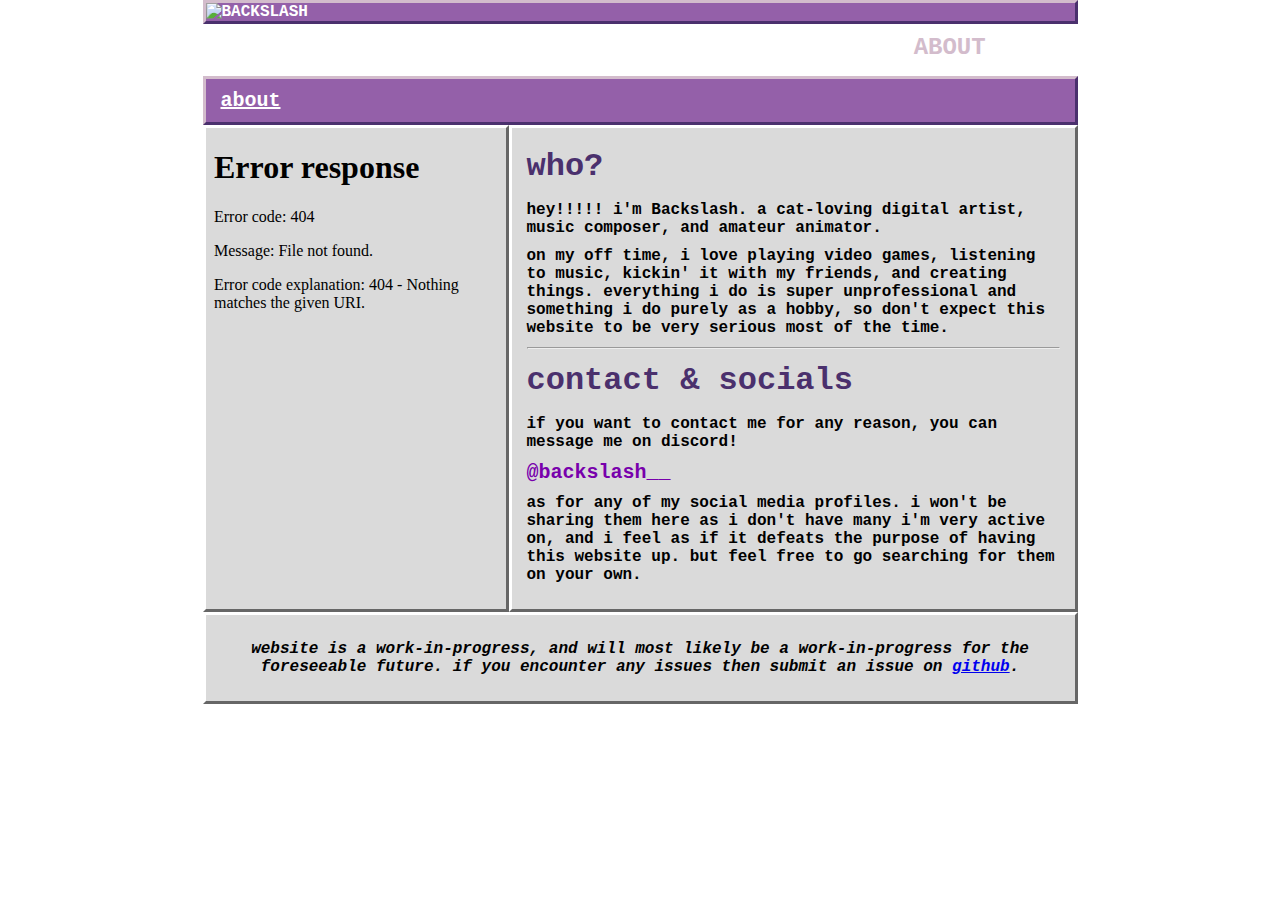
==== about.html @ d1983e82 "Add files via upload" ====
<!DOCTYPE html>

<html lang="en-US">
	<head>
		<meta charset="utf-8">

		<title>Backslash's Dwelling</title>

		<link rel="stylesheet" href="mainStyle.css">
	</head>

	<body>
		<div class="container">
			<header>
				<div class="banner">
					<img src="media/banner.png" alt="BACKSLASH">
				</div>

				<ul class="navLinks">
					<li><a class="" href="/">HOME</a></li>
					<li><a class="" href="/gallery">GALLERY</a></li>
					<li><a class="" href="/blog">BLOG</a></li>
					<li><a class="active" href="/about">ABOUT</a></li>
				</ul>
			</header>

			<div class="crumbBar">
				<a href="/about">about</a>
			</div>

			<div class="flex">
				<script>
					function resizeIframe(obj) {
					  obj.style.height = obj.contentWindow.document.documentElement.scrollHeight + 'px';
					}
				</script>
				<iframe src="/elements/sidebar.html" frameborder="0" scrolling="no" onload="resizeIframe(this)"></iframe>
				
				<div class="main">
					<h1 class="heading">who?</h1>
					<p>hey!!!!! i'm Backslash. a cat-loving digital artist, music composer, and amateur animator.</p>
					<p>on my off time, i love playing video games, listening to music, kickin' it with my friends, and creating things. everything i do is super unprofessional and something i do purely as a hobby, so don't expect this website to be very serious most of the time.</p>
					<hr>
					<h2 class="heading">contact & socials</h2>
					<p>if you want to contact me for any reason, you can message me on discord!</p>
					<p style="font-size: 20px;"><strong>@backslash__</strong></p>
					<p>as for any of my social media profiles. i won't be sharing them here as i don't have many i'm very active on, and i feel as if it defeats the purpose of having this website up. but feel free to go searching for them on your own.</p>
				</div>
			</div>

			<footer>
				<p><em>website is a work-in-progress, and will most likely be a work-in-progress for the foreseeable future. if you encounter any issues then submit an issue on <a href="https://github.com/Backslash127/backslash127.github.io/">github</a>.</em></p>
			</footer>
		</div>
	</body>
</html>
---- mainStyle.css ----
html
{
    background: url("https://thumbs.dreamstime.com/b/beautiful-soft-pink-color-paper-texture-backgrounds-beautiful-soft-pink-color-paper-texture-backgrounds-abstract-backgrounds-107356032.jpg") fixed;
    background-size: 25%;

    font: normal normal bold 16px courier new;

    overflow-y: scroll;
}

body
{
    margin: 0;
    padding: 0;
}

.container
{
    box-sizing: border-box;
    
    width: 875px;
    height: auto;


    margin: 0 auto;
}

/* Banner */
.banner
{
    width: auto;
    
    margin: 0px;
    padding: 0px;
}

.banner img
{
    object-fit: fill;
  
    padding: 0px;
    margin: 0px;

    width: 100%;
    height: 100%;

    vertical-align: middle;
}

/* Navigation Links */
.navLinks
{
    color: #ffffff;
    text-align: center;
    font-size: 24px;

    width: auto;
    height: auto;

    margin: 0px;
    padding: 0px;
}

.navLinks li
{
    text-align: center;

    display: inline-block;

    margin-left: 50px;
    margin-right: 50px;
    margin-bottom: 5px;

    padding: 10px;
}

.navLinks a
{
    color: #ffffff;
}

.navLinks a:hover
{
    color: #9460a9;
}

.navLinks .active
{
    color: #d3bccc;
    text-decoration: none;
}

/* Breadcrumbs */
.crumbBar
{   
    font-size: 20px;

    width: auto;
    
    padding: 15px;
    padding-top: 10px;
    padding-bottom: 10px;
    margin: 0px;
}

.crumbBar a
{
    color: #ffffff;

    margin: 0px;
}

.crumbBar a:hover
{
    color: #4a306d;
}

/* Main */
.flex
{
    display: flex;
}

.main
{
    width: 575px;
    height: auto;
    box-sizing: border-box;

    padding: 15px;
}

iframe
{
    width: auto;

    padding: 0px;
    margin: 0px;
}

/* Footer */
footer
{
    text-align: center;

    width: auto;

    padding: 15px;

    overflow: hidden;
}

/* Featured Art */
.artShowcase
{
    display: flex;
    align-items: center;
    justify-content: center;

    width: auto;
    height: auto;

    padding: 5px;
    margin: 5px;
}

.artShowcase img
{
    object-fit: cover;
    
    width: 150px;
    height: 150px;

    vertical-align: middle;
}

/* Blog */
.blogpost
{
    width: auto;
    height: auto;

    padding: 15px;
    margin: 5px;
}

.blogTitle
{
    color: #9460a9;
}

.blogTitle:hover
{
    color: #4a306d;
}

/* Gallery */
details summary
{
    padding: 5px;
}

.detailsBox
{
    padding: 0px 15px;
}


.detailsBox .button img
{
    border-width: 0px;

    width: 88px;
    height: 31px;
}

.detailsBox img
{
    object-fit: cover;
    
    width: 175px;
    height: 175px;

    padding: 0px;
    margin: 0px;
}

.detailsBox a
{
    color: #ffffff;
}

.detailsBox a:hover
{
    color: #4a306d;
}

/* Misc. */
.heading
{
    color: #4a306d;
    font-size: 32px;
    line-height: 48px;

    margin: 0px;
}

p, sub
{
    word-break: normal;

    margin: 10px 0px;
}

hr
{
    color: #9460a9;
}

strong
{
    color: #7800ac;
}

/* grey style */
.main, footer, .blogpost, .profile, .detailsBox img, .artShowcase img, iframe
{
    color: #000000;
    
    background-color: #dadada;

    border-style: solid;
    border-width: 3px;
    border-top-color: #ffffff;
    border-left-color: #ffffff;
    border-bottom-color: #666666;
    border-right-color: #666666;
}

/* purple style */
.banner, .crumbBar, .artShowcase, details summary, .detailsBox
{
    color: #ffffff;
    
    background-color: #9460a9;

    border-style: solid;
    border-width: 3px;
    border-top-color: #d3bccc;
    border-left-color: #d3bccc;
    border-bottom-color: #4a306d;
    border-right-color: #4a306d;
}
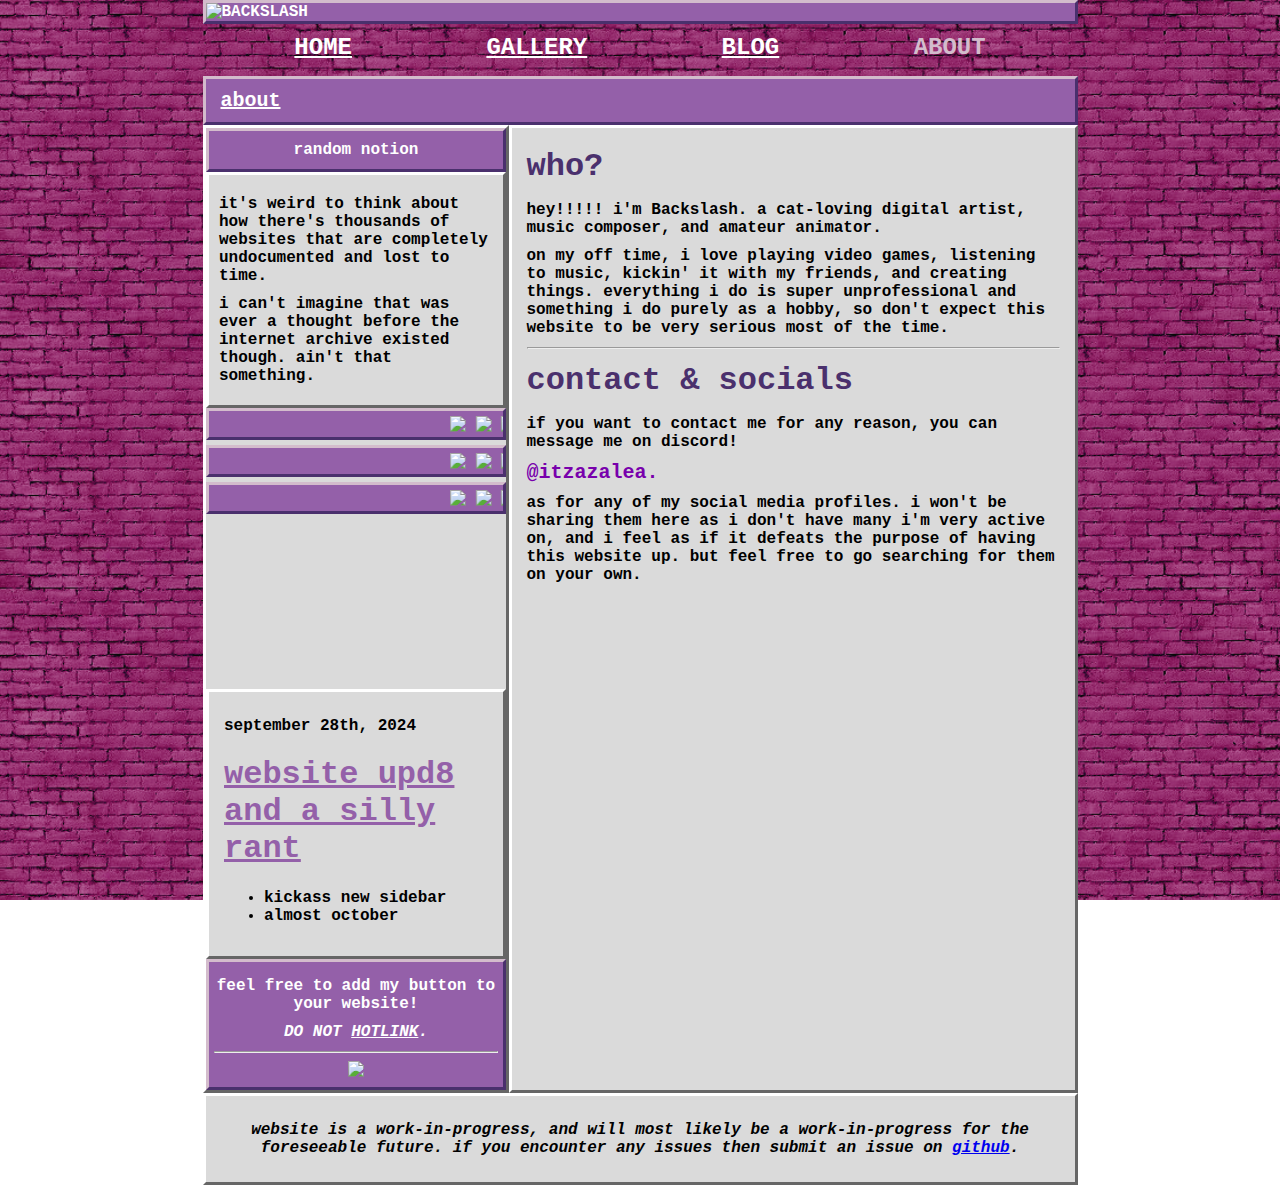
==== commit b57e6f0d: "Update about.html" ====
--- a/about.html
+++ b/about.html
@@ -43,7 +43,7 @@
 					<hr>
 					<h2 class="heading">contact & socials</h2>
 					<p>if you want to contact me for any reason, you can message me on discord!</p>
-					<p style="font-size: 20px;"><strong>@backslash__</strong></p>
+					<p style="font-size: 20px;"><strong>@itzazalea.</strong></p>
 					<p>as for any of my social media profiles. i won't be sharing them here as i don't have many i'm very active on, and i feel as if it defeats the purpose of having this website up. but feel free to go searching for them on your own.</p>
 				</div>
 			</div>
@@ -53,4 +53,4 @@
 			</footer>
 		</div>
 	</body>
-</html>+</html>
--- a/mainStyle.css
+++ b/mainStyle.css
@@ -1,6 +1,6 @@
 html
 {
-    background: url("https://thumbs.dreamstime.com/b/beautiful-soft-pink-color-paper-texture-backgrounds-beautiful-soft-pink-color-paper-texture-backgrounds-abstract-backgrounds-107356032.jpg") fixed;
+    background: url("media/pinkbricks.png") fixed;
     background-size: 25%;
 
     font: normal normal bold 16px courier new;
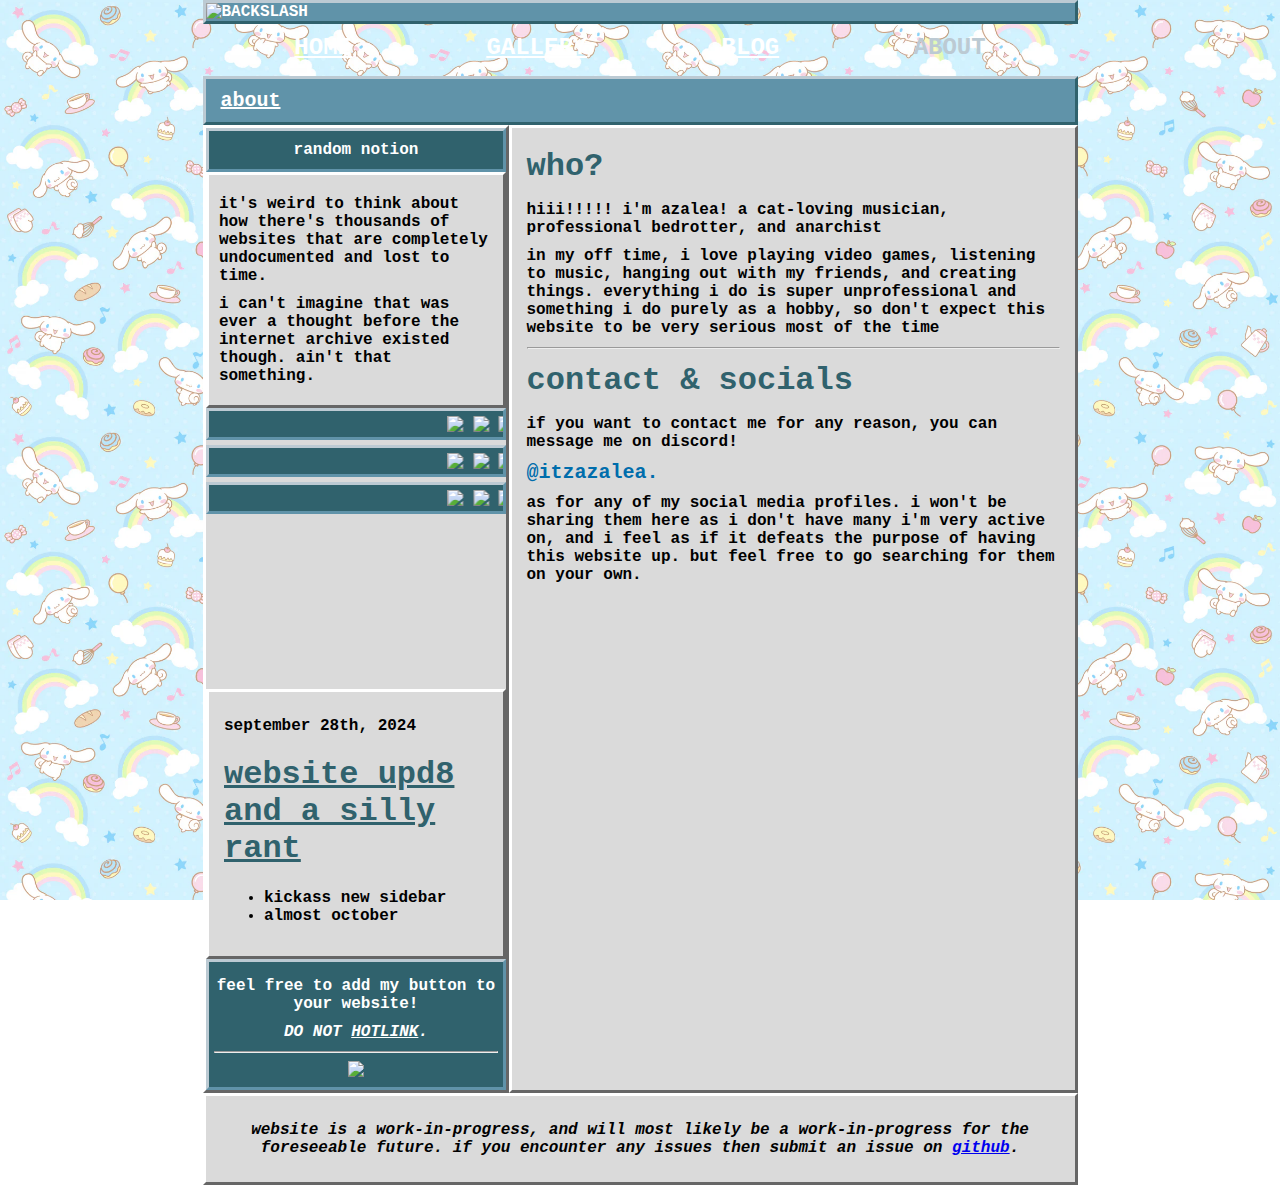
==== commit 8d836eb6: "Update about.html" ====
--- a/about.html
+++ b/about.html
@@ -4,7 +4,7 @@
 	<head>
 		<meta charset="utf-8">
 
-		<title>Backslash's Dwelling</title>
+		<title>Azalea's Lair</title>
 
 		<link rel="stylesheet" href="mainStyle.css">
 	</head>
@@ -38,8 +38,8 @@
 				
 				<div class="main">
 					<h1 class="heading">who?</h1>
-					<p>hey!!!!! i'm Backslash. a cat-loving digital artist, music composer, and amateur animator.</p>
-					<p>on my off time, i love playing video games, listening to music, kickin' it with my friends, and creating things. everything i do is super unprofessional and something i do purely as a hobby, so don't expect this website to be very serious most of the time.</p>
+					<p>hiii!!!!! i'm azalea! a cat-loving musician, professional bedrotter, and anarchist</p>
+					<p>in my off time, i love playing video games, listening to music, hanging out with my friends, and creating things. everything i do is super unprofessional and something i do purely as a hobby, so don't expect this website to be very serious most of the time</p>
 					<hr>
 					<h2 class="heading">contact & socials</h2>
 					<p>if you want to contact me for any reason, you can message me on discord!</p>
--- a/mainStyle.css
+++ b/mainStyle.css
@@ -1,6 +1,6 @@
 html
 {
-    background: url("media/pinkbricks.png") fixed;
+    background: url("media/bluewallpaper.png") fixed;
     background-size: 25%;
 
     font: normal normal bold 16px courier new;
@@ -81,12 +81,12 @@
 
 .navLinks a:hover
 {
-    color: #9460a9;
+    color: #6093a9;
 }
 
 .navLinks .active
 {
-    color: #d3bccc;
+    color: #bccad3;
     text-decoration: none;
 }
 
@@ -112,7 +112,7 @@
 
 .crumbBar a:hover
 {
-    color: #4a306d;
+    color: #30626d;
 }
 
 /* Main */
@@ -191,7 +191,7 @@
 
 .blogTitle:hover
 {
-    color: #4a306d;
+    color: #30626d;
 }
 
 /* Gallery */
@@ -232,13 +232,13 @@
 
 .detailsBox a:hover
 {
-    color: #4a306d;
+    color: #30626d;
 }
 
 /* Misc. */
 .heading
 {
-    color: #4a306d;
+    color: #30626d;
     font-size: 32px;
     line-height: 48px;
 
@@ -254,12 +254,12 @@
 
 hr
 {
-    color: #9460a9;
+    color: #6093a9;
 }
 
 strong
 {
-    color: #7800ac;
+    color: #006dac;
 }
 
 /* grey style */
@@ -282,12 +282,12 @@
 {
     color: #ffffff;
     
-    background-color: #9460a9;
+    background-color: #6093a9;
 
     border-style: solid;
     border-width: 3px;
-    border-top-color: #d3bccc;
-    border-left-color: #d3bccc;
-    border-bottom-color: #4a306d;
-    border-right-color: #4a306d;
-}
+    border-top-color: #bccad3;
+    border-left-color: #bccad3;
+    border-bottom-color: #30626d;
+    border-right-color: #30626d;
+}
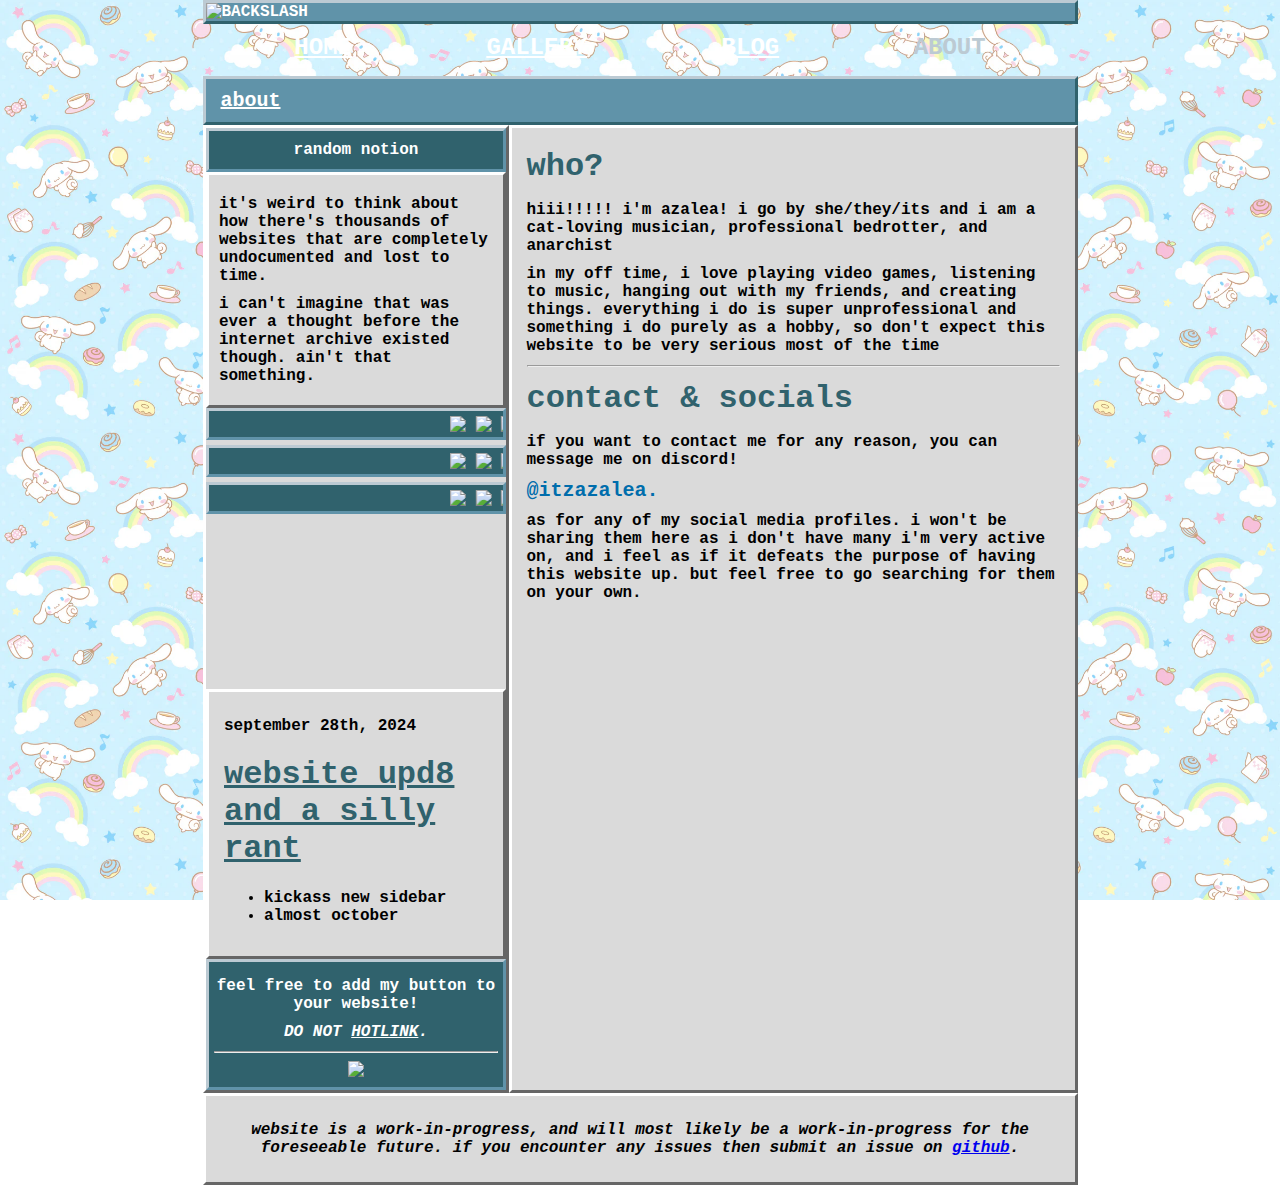
==== commit 2f5523fe: "Update about.html" ====
--- a/about.html
+++ b/about.html
@@ -38,7 +38,7 @@
 				
 				<div class="main">
 					<h1 class="heading">who?</h1>
-					<p>hiii!!!!! i'm azalea! a cat-loving musician, professional bedrotter, and anarchist</p>
+					<p>hiii!!!!! i'm azalea! i go by she/they/its and i am a cat-loving musician, professional bedrotter, and anarchist</p>
 					<p>in my off time, i love playing video games, listening to music, hanging out with my friends, and creating things. everything i do is super unprofessional and something i do purely as a hobby, so don't expect this website to be very serious most of the time</p>
 					<hr>
 					<h2 class="heading">contact & socials</h2>
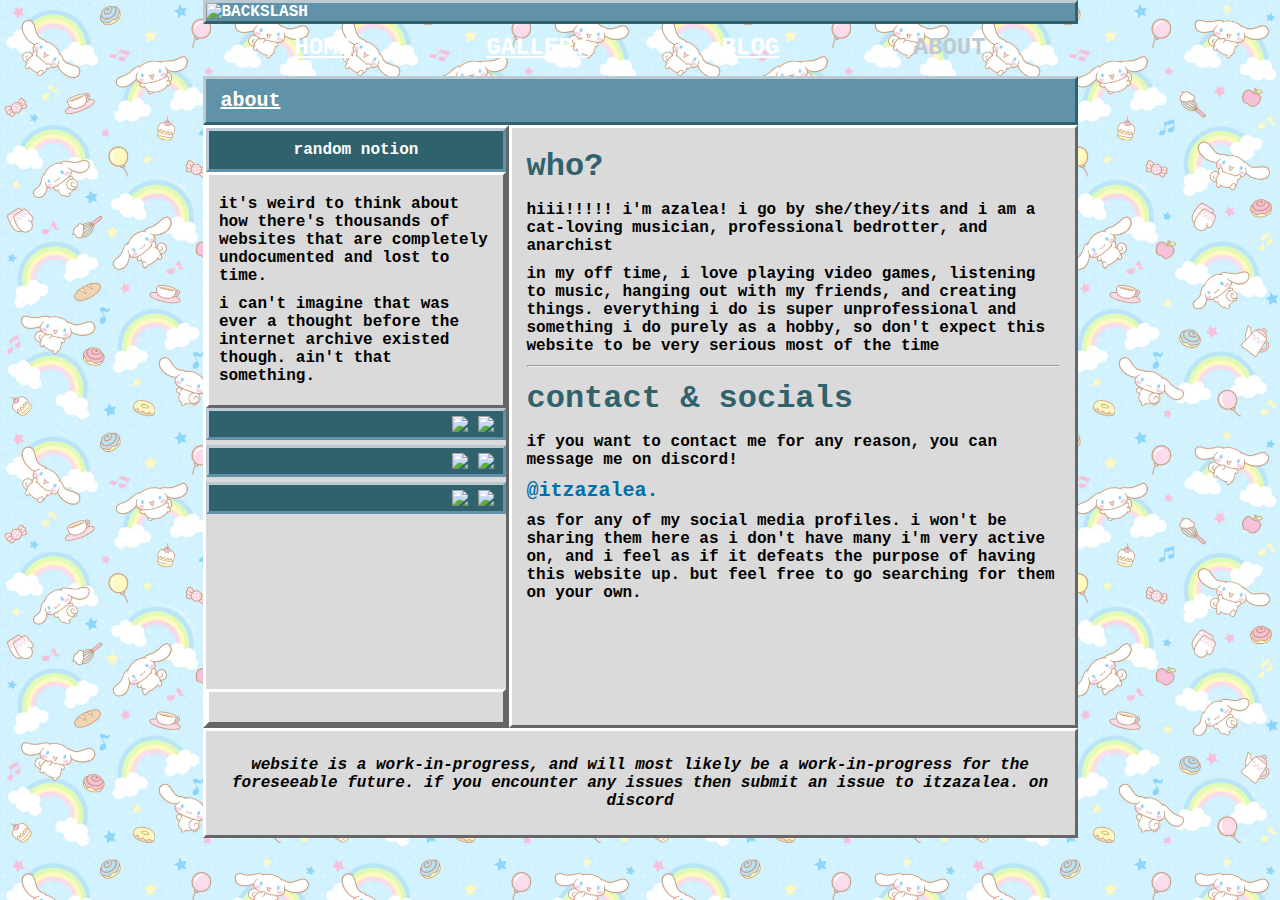
==== commit 1e4eaef6: "Update about.html" ====
--- a/about.html
+++ b/about.html
@@ -49,7 +49,7 @@
 			</div>
 
 			<footer>
-				<p><em>website is a work-in-progress, and will most likely be a work-in-progress for the foreseeable future. if you encounter any issues then submit an issue on <a href="https://github.com/Backslash127/backslash127.github.io/">github</a>.</em></p>
+				<p><em>website is a work-in-progress, and will most likely be a work-in-progress for the foreseeable future. if you encounter any issues then submit an issue to itzazalea. on discord</em></p>
 			</footer>
 		</div>
 	</body>
